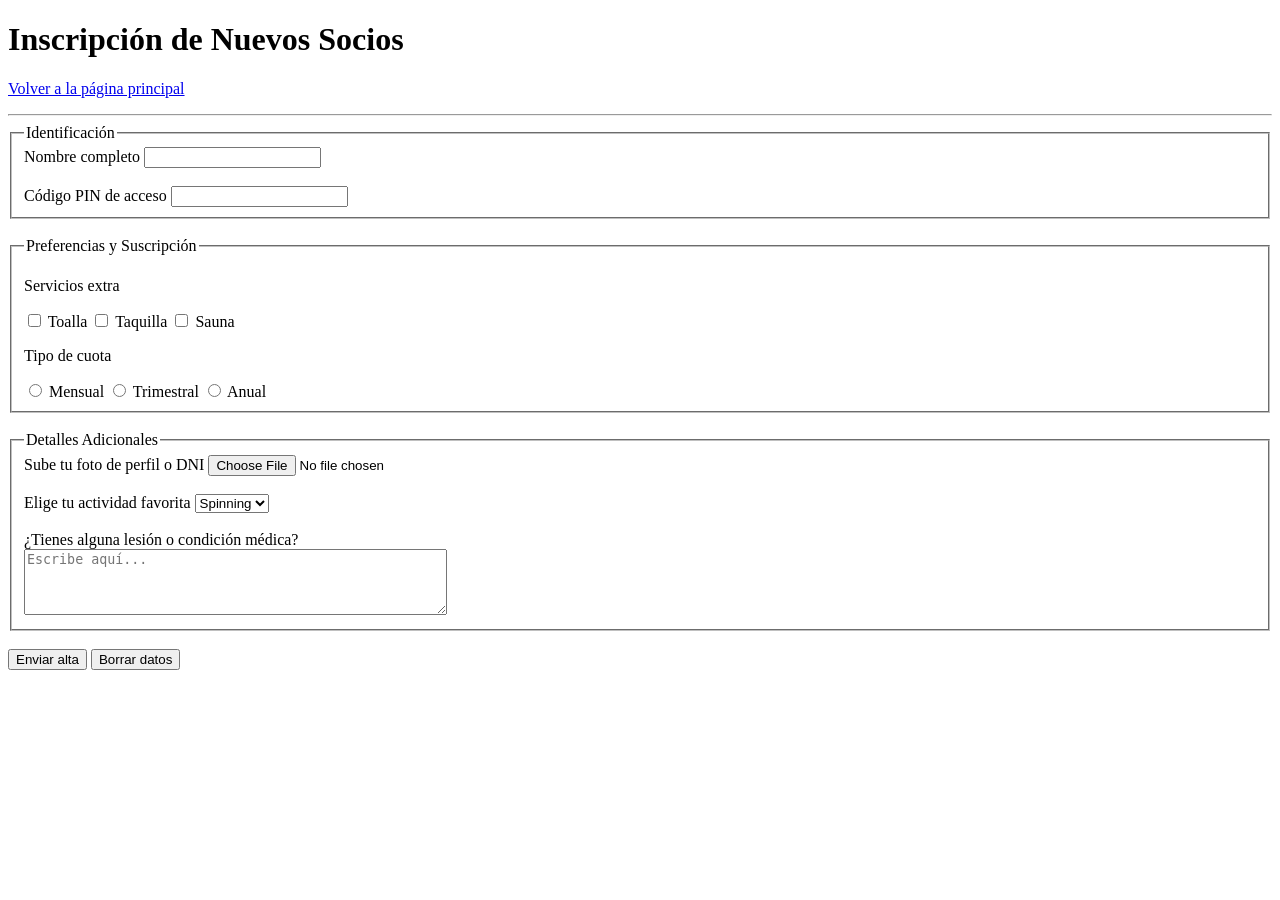
==== registro.html @ 9f938660 "Add files via upload version inicial del proyecto" ====
<!DOCTYPE html>
<html lang="es">
<head>
    <meta charset="UTF-8">
    <title>Olympus Fitness Center - Registro</title>
</head>
<body>
    <h1>Inscripción de Nuevos Socios</h1>
    <p><a href="index.html">Volver a la página principal</a></p>

    <hr>

    <form name="inscripcion" method="post" action="#">
        
        <fieldset>
            <legend>Identificación</legend>
            <label>Nombre completo</label>
            <input type="text" name="nombre" required>
            <br><br>
            <label>Código PIN de acceso</label>
            <input type="password" name="pin" required>
        </fieldset>

        <br>

        <fieldset>
            <legend>Preferencias y Suscripción</legend>
            <p>Servicios extra</p>
            <input type="checkbox" name="servicios" value="toalla"> Toalla
            <input type="checkbox" name="servicios" value="taquilla"> Taquilla
            <input type="checkbox" name="servicios" value="sauna"> Sauna

            <p>Tipo de cuota</p>
            <input type="radio" name="cuota" value="mensual"> Mensual
            <input type="radio" name="cuota" value="trimestral"> Trimestral
            <input type="radio" name="cuota" value="anual"> Anual
        </fieldset>

        <br>

        <fieldset>
            <legend>Detalles Adicionales</legend>
            <label>Sube tu foto de perfil o DNI</label>
            <input type="file" name="documentacion">
            
            <br><br>

            <label>Elige tu actividad favorita</label>
            <select name="actividad">
                <option value="spinning">Spinning</option>
                <option value="yoga">Yoga</option>
                <option value="zumba">Zumba</option>
                <option value="crossfit">Crossfit</option>
            </select>

            <br><br>

            <label>¿Tienes alguna lesión o condición médica?</label><br>
            <textarea name="comentarios" rows="4" cols="50" placeholder="Escribe aquí..."></textarea>
        </fieldset>

        <br>

        <input type="submit" value="Enviar alta">
        <input type="reset" value="Borrar datos">

    </form>

</body>
</html>
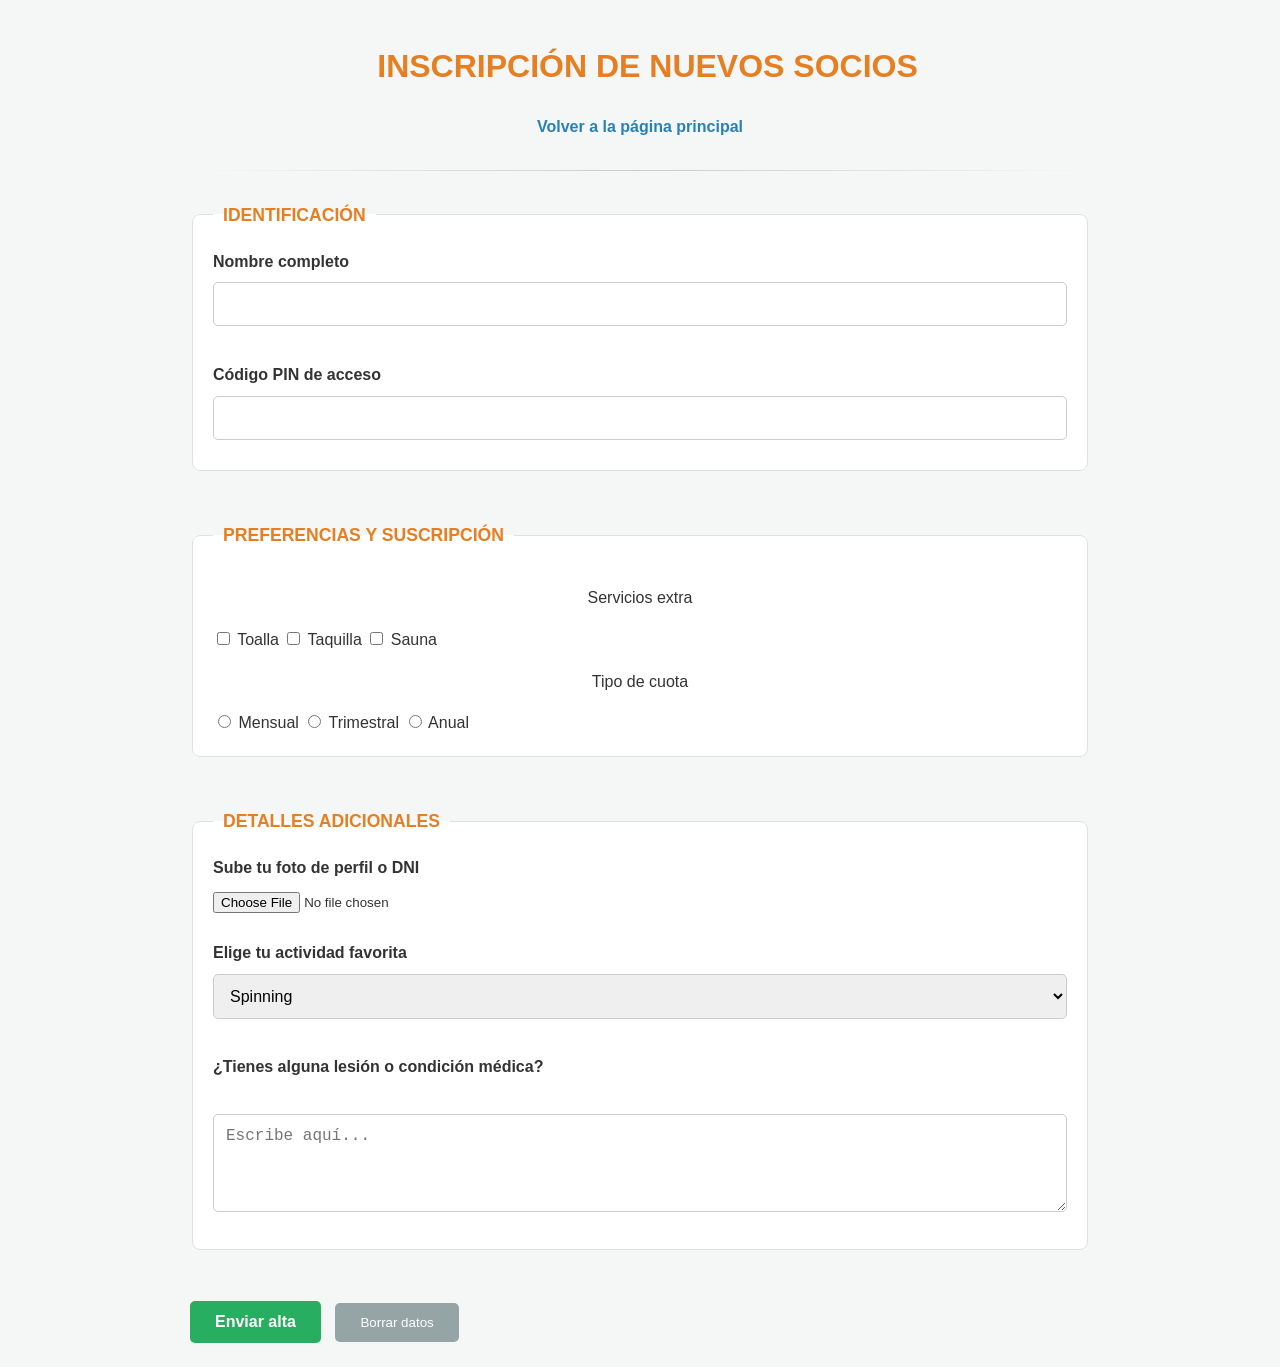
==== commit 5501760d: "Update registro.html" ====
--- a/registro.html
+++ b/registro.html
@@ -1,10 +1,22 @@
 <!DOCTYPE html>
 <html lang="es">
 <head>
+    <!-- Google Tag Manager -->
+    <script>(function(w,d,s,l,i){w[l]=w[l]||[];w[l].push({'gtm.start':
+    new Date().getTime(),event:'gtm.js'});var f=d.getElementsByTagName(s)[0],
+    j=d.createElement(s),dl=l!='dataLayer'?'&l='+l:'';j.async=true;j.src=
+    'https://www.googletagmanager.com/gtm.js?id='+i+dl;f.parentNode.insertBefore(j,f);
+    })(window,document,'script','dataLayer','GTM-P3FBMVHS');</script>
+    <!-- End Google Tag Manager -->
     <meta charset="UTF-8">
     <title>Olympus Fitness Center - Registro</title>
+    <link rel="stylesheet" href="style.css">
 </head>
 <body>
+    <!-- Google Tag Manager (noscript) -->
+    <noscript><iframe src="https://www.googletagmanager.com/ns.html?id=GTM-P3FBMVHS"
+    height="0" width="0" style="display:none;visibility:hidden"></iframe></noscript>
+    <!-- End Google Tag Manager (noscript) -->
     <h1>Inscripción de Nuevos Socios</h1>
     <p><a href="index.html">Volver a la página principal</a></p>
 
@@ -48,9 +60,9 @@
             <label>Elige tu actividad favorita</label>
             <select name="actividad">
                 <option value="spinning">Spinning</option>
-                <option value="yoga">Yoga</option>
-                <option value="zumba">Zumba</option>
-                <option value="crossfit">Crossfit</option>
+                <option value="pilates">Pilates</option>
+                <option value="boxeo">Boxeo</option>
+                <option value="judo">Judo</option>
             </select>
 
             <br><br>
@@ -67,4 +79,4 @@
     </form>
 
 </body>
-</html>+</html>
--- a/style.css
+++ b/style.css
@@ -0,0 +1,180 @@
+/* 1. Configuración general y Tipografía */
+body {
+    font-family: 'Segoe UI', Tahoma, Geneva, Verdana, sans-serif;
+    background-color: #f4f7f6;
+    color: #333;
+    line-height: 1.6;
+    max-width: 900px;
+    margin: 0 auto;
+    padding: 20px;
+}
+
+/* 2. Encabezados */
+h1, h2, h3 {
+    color: #2c3e50;
+    text-transform: uppercase;
+    border-left: 5px solid #e67e22; /* Detalle naranja a la izquierda */
+    padding-left: 15px;
+}
+
+h1 {
+    text-align: center;
+    border-left: none;
+    color: #e67e22;
+}
+
+/* 3. Enlaces interactivos */
+a {
+    color: #2980b9;
+    text-decoration: none;
+    font-weight: bold;
+    transition: 0.3s;
+}
+
+a:hover {
+    color: #e67e22;
+    text-decoration: underline;
+}
+
+/* 4. Estilo de las imágenes */
+img {
+    display: block;
+    margin: 20px auto;
+    border-radius: 12px;
+    box-shadow: 0 4px 15px rgba(0,0,0,0.1);
+}
+
+/* 5. Tabla de horarios profesional */
+table {
+    width: 100%;
+    border-collapse: collapse;
+    background-color: white;
+    margin: 20px 0;
+    box-shadow: 0 2px 5px rgba(0,0,0,0.05);
+}
+
+th {
+    background-color: #2c3e50;
+    color: white;
+    padding: 12px;
+}
+
+td {
+    padding: 10px;
+    text-align: center;
+    border-bottom: 1px solid #ddd;
+}
+
+/* 6. Filas tipo cebra (Zebra Striping) */
+tr:nth-child(even) {
+    background-color: #ecf0f1;
+}
+
+/* 7. Listas (Ventajas y Ranking) */
+ul, ol {
+    background: #fff;
+    padding: 20px 40px;
+    border-radius: 8px;
+    border: 1px solid #e0e0e0;
+}
+
+li {
+    margin-bottom: 10px;
+}
+
+/* 8. Líneas divisorias (HR) */
+hr {
+    border: 0;
+    height: 1px;
+    background-image: linear-gradient(to right, transparent, #ccc, transparent);
+    margin: 30px 0;
+}
+
+/* 9. Footer / Dirección */
+p {
+    text-align: center;
+}
+
+#final img {
+    margin-top: 10px;
+    transition: transform 0.3s;
+}
+
+#final img:hover {
+    transform: scale(1.2); /* El logo de Instagram crece al pasar el ratón */
+}
+/* 10. Estilo de los Fieldsets (Secciones del Formulario) */
+fieldset {
+    border: 1px solid #e0e0e0;
+    border-radius: 8px;
+    padding: 20px;
+    margin-bottom: 25px;
+    background-color: #ffffff;
+}
+
+/* 11. Títulos de cada sección (Legend) */
+legend {
+    font-weight: bold;
+    color: #e67e22; /* Naranja deportivo */
+    padding: 0 10px;
+    font-size: 1.1rem;
+    text-transform: uppercase;
+}
+
+/* 12. Diseño de Etiquetas e Inputs de texto */
+label {
+    display: block;
+    margin-bottom: 8px;
+    font-weight: 600;
+}
+
+input[type="text"], 
+input[type="password"], 
+select, 
+textarea {
+    width: 100%;
+    padding: 12px;
+    border: 1px solid #ccc;
+    border-radius: 5px;
+    box-sizing: border-box; /* Asegura que el padding no rompa el ancho */
+    font-size: 1rem;
+    margin-bottom: 10px;
+}
+
+/* 13. Efecto Focus (Cuando el usuario escribe) */
+input:focus, textarea:focus, select:focus {
+    outline: none;
+    border-color: #e67e22;
+    box-shadow: 0 0 5px rgba(230, 126, 34, 0.3);
+}
+
+/* 14. Estilo para los Botones (Enviar y Borrar) */
+input[type="submit"] {
+    background-color: #27ae60; /* Verde éxito */
+    color: white;
+    padding: 12px 25px;
+    border: none;
+    border-radius: 5px;
+    cursor: pointer;
+    font-weight: bold;
+    font-size: 1rem;
+    transition: background 0.3s ease;
+}
+
+input[type="submit"]:hover {
+    background-color: #219150;
+}
+
+input[type="reset"] {
+    background-color: #95a5a6; /* Gris neutro */
+    color: white;
+    padding: 12px 25px;
+    border: none;
+    border-radius: 5px;
+    cursor: pointer;
+    margin-left: 10px;
+}
+
+input[type="reset"]:hover {
+    background-color: #7f8c8d;
+}
